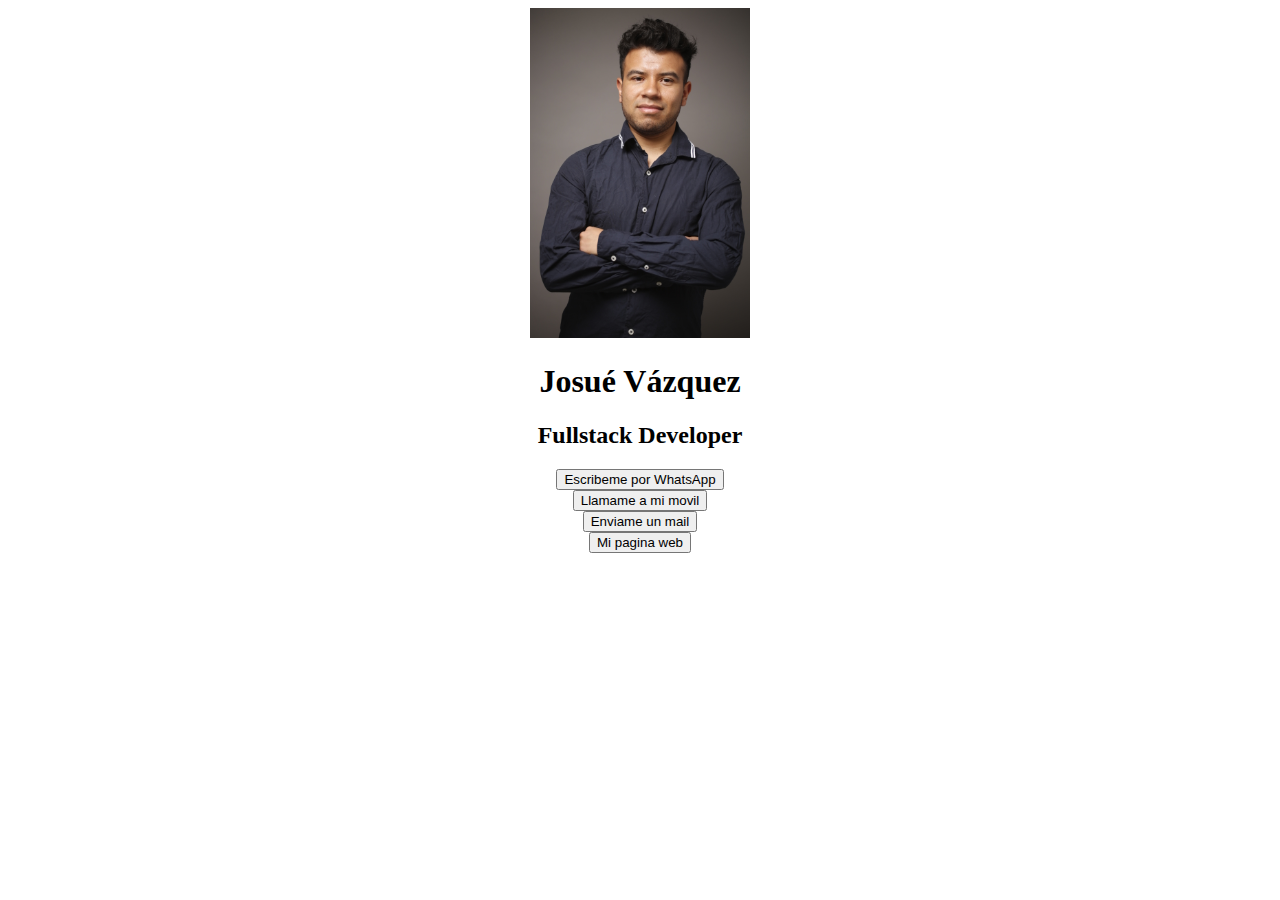
==== tarjeta.html @ 6b3142c0 "first commit" ====
<!DOCTYPE html>
<html lang="en">
<head>
    <meta charset="UTF-8">
    <meta http-equiv="X-UA-Compatible" content="IE=edge">
    <meta name="viewport" content="width=device-width, initial-scale=1.0">
    <title>Tarjeta de Presentación</title>
</head>
<body>
    <div align="center" > <!--Contenedor 1 Imagen de Perfil-->
        <img src="./MANPOWER-3-150.JPG" alt="" width="220">
        <!-- Comentario -->
    </div>

    <div align="center"> <!--Contenedor 2 Información-->
        <h1>Josué Vázquez</h1>
        <h2>Fullstack Developer</h2>

    </div>

    <div align="center" > <!--Contenedor 3 Botones-->
        <button>Escribeme por WhatsApp</button>
        <br>
        <button>Llamame a mi movil</button>
        <br>
        <button>Enviame un mail</button>
        <br>
        <button>Mi pagina web</button>
    </div>

</body>
</html>
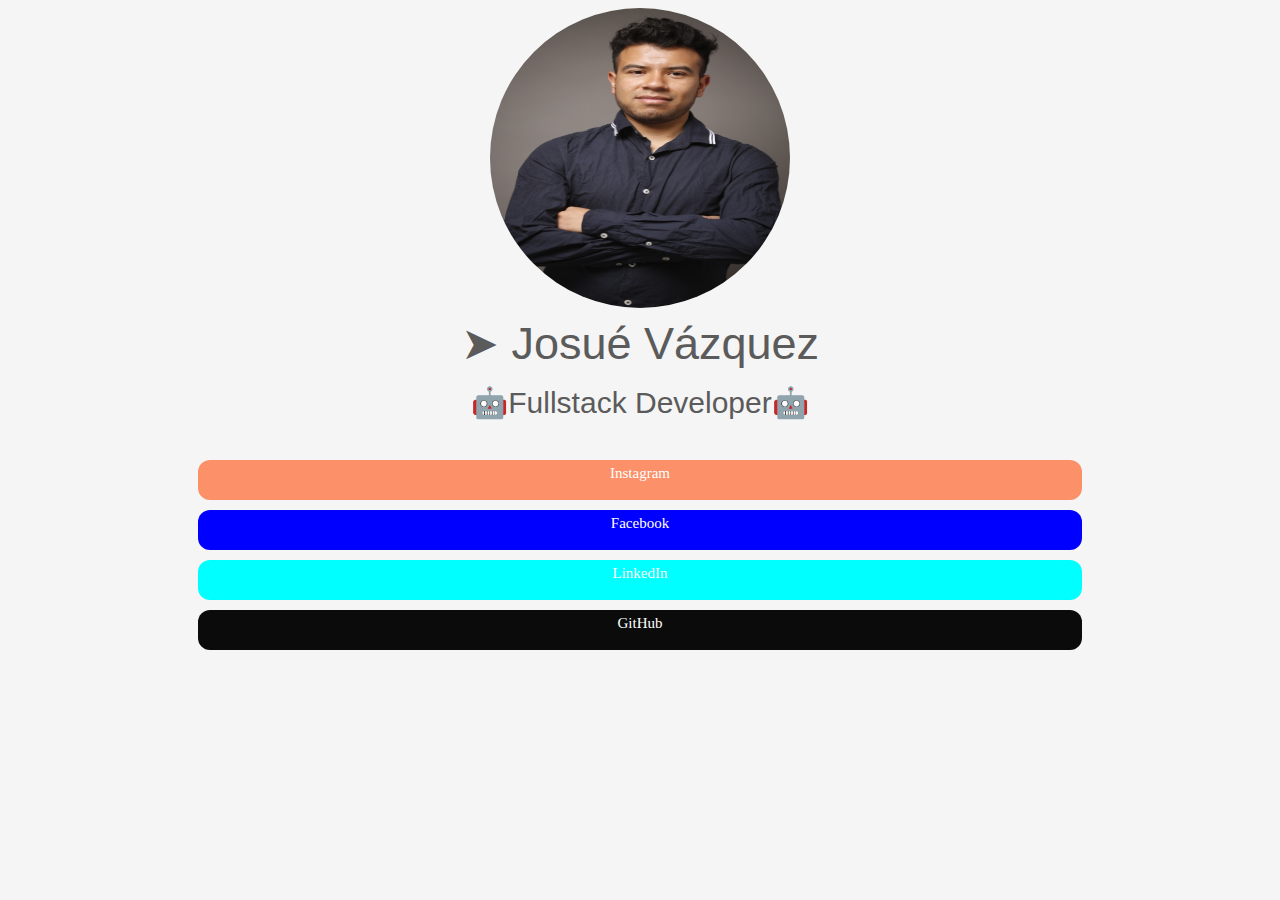
==== commit 7a952451: "styles with css" ====
--- a/tarjeta.html
+++ b/tarjeta.html
@@ -5,27 +5,38 @@
     <meta http-equiv="X-UA-Compatible" content="IE=edge">
     <meta name="viewport" content="width=device-width, initial-scale=1.0">
     <title>Tarjeta de Presentación</title>
+    <link rel="stylesheet" href="style.css">
 </head>
 <body>
     <div align="center" > <!--Contenedor 1 Imagen de Perfil-->
-        <img src="./MANPOWER-3-150.JPG" alt="" width="220">
+        <img src="./MANPOWER-3-150.JPG" alt="" class="imgRedonda">
         <!-- Comentario -->
     </div>
 
     <div align="center"> <!--Contenedor 2 Información-->
-        <h1>Josué Vázquez</h1>
-        <h2>Fullstack Developer</h2>
+        <a class="name">➤ Josué Vázquez</a>
+        <br>
+        <a class="position">🤖Fullstack Developer🤖</a>
+<!-- 
+        <h2> 
+            🤖Fullstack Developer🤖
+        </h2> -->
 
     </div>
 
-    <div align="center" > <!--Contenedor 3 Botones-->
-        <button>Escribeme por WhatsApp</button>
+    <div class="links" align="center" > <!--Contenedor 3 Botones-->
+        <!-- <button>Escribeme por WhatsApp</button>
         <br>
         <button>Llamame a mi movil</button>
         <br>
         <button>Enviame un mail</button>
         <br>
-        <button>Mi pagina web</button>
+        <button>Mi pagina web</button> -->
+        <a class="instagram">Instagram</a>
+        <a class="facebook">Facebook</a>
+        <a class="linkedin">LinkedIn</a>
+        <a class="github">GitHub</a>
+
     </div>
 
 </body>
--- a/style.css
+++ b/style.css
@@ -0,0 +1,86 @@
+/*1era forma para las Etiqueta  */
+body {
+    background-color: whitesmoke;
+}
+/*2da para las clases el . */
+/* .links {
+    background-color: aquamarine;
+    color: brown; 
+     se replica a la tipografia 
+} 
+*/
+
+/* 3ra que es con el ID
+#sendButton {
+    background-color: red;
+    color: orange;
+}  */
+
+.imgRedonda {
+    width:300px;
+    height:300px;
+    border-radius:150px;
+}
+
+section{
+
+}
+
+.name{
+    text-align: center;
+    font-size: 45px;
+    color: rgb(91,91,91);
+    font-family: Impact, Haettenschweiler, 'Arial Narrow Bold', sans-serif;
+}
+.position{
+    text-align: center;
+    font-size: 30px;
+    color: rgb(91,91,91);
+    font-family: Impact, Haettenschweiler, 'Arial Narrow Bold', sans-serif;
+}
+
+.links {
+    padding-top: 30px;
+    width: 70%;
+    margin: auto;
+
+
+}
+
+a {
+    padding: 5px;
+    height: 30px;
+    margin-bottom: 10px;
+    font-size: 15px;
+    font-weight: 500px;
+    font-family: Georgia, 'Times New Roman', Times, serif;
+    border-radius: 12px;
+    color: white;
+    display: block;
+    text-align: center;
+
+}
+
+.instagram{
+    background-color: rgb(251,144,105);
+
+}
+.instagram:hover{
+    background-color: orangered;
+
+}
+
+.facebook {
+    background-color: blue;
+
+}
+
+.linkedin {
+    background-color: aqua;
+
+}
+
+.github { 
+    background-color: rgb(11, 11, 11);
+
+}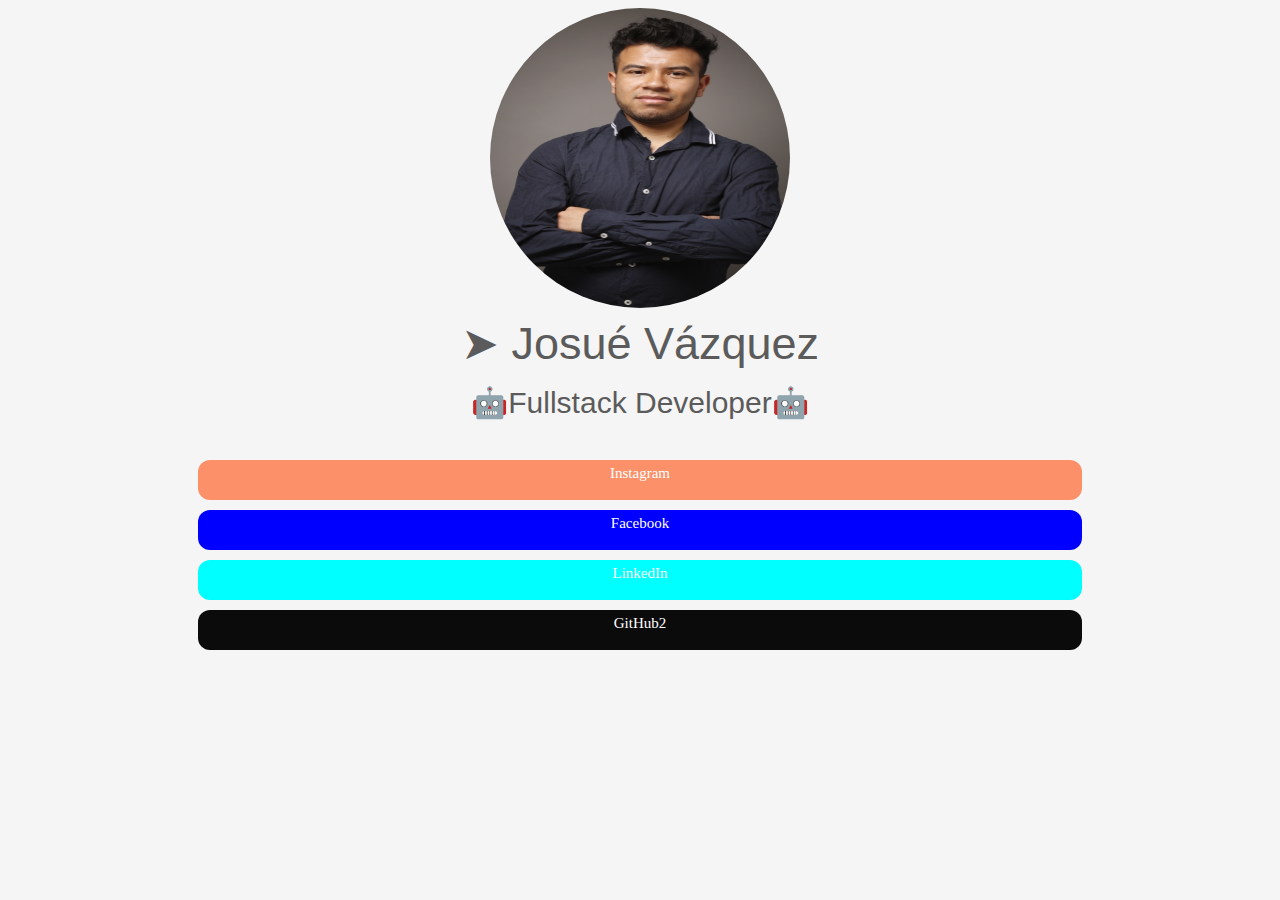
==== commit d7e03407: "ejemplo" ====
--- a/tarjeta.html
+++ b/tarjeta.html
@@ -35,7 +35,7 @@
         <a class="instagram">Instagram</a>
         <a class="facebook">Facebook</a>
         <a class="linkedin">LinkedIn</a>
-        <a class="github">GitHub</a>
+        <a class="github">GitHub2</a>
 
     </div>
 
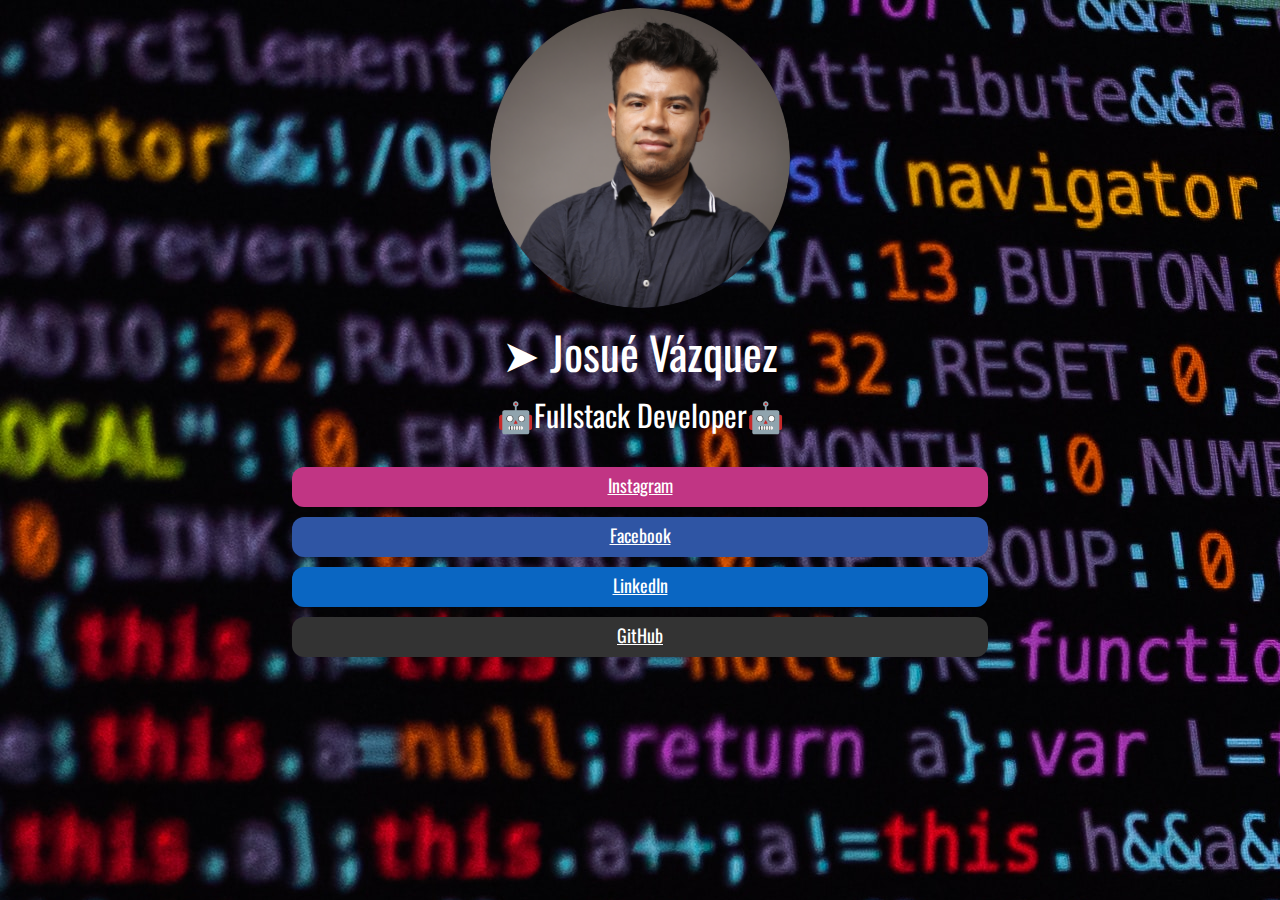
==== commit 8f08c32f: "Style and URL" ====
--- a/tarjeta.html
+++ b/tarjeta.html
@@ -6,10 +6,14 @@
     <meta name="viewport" content="width=device-width, initial-scale=1.0">
     <title>Tarjeta de Presentación</title>
     <link rel="stylesheet" href="style.css">
+    <link rel="stylesheet" href="https://cdnjs.cloudflare.com/ajax/libs/font-awesome/4.7.0/css/font-awesome.min.css">
+    
+
 </head>
 <body>
+    
     <div align="center" > <!--Contenedor 1 Imagen de Perfil-->
-        <img src="./MANPOWER-3-150.JPG" alt="" class="imgRedonda">
+        <img src="./img/logo.png" alt="" class="imgRedonda">
         <!-- Comentario -->
     </div>
 
@@ -25,19 +29,15 @@
     </div>
 
     <div class="links" align="center" > <!--Contenedor 3 Botones-->
-        <!-- <button>Escribeme por WhatsApp</button>
-        <br>
-        <button>Llamame a mi movil</button>
-        <br>
-        <button>Enviame un mail</button>
-        <br>
-        <button>Mi pagina web</button> -->
-        <a class="instagram">Instagram</a>
-        <a class="facebook">Facebook</a>
-        <a class="linkedin">LinkedIn</a>
-        <a class="github">GitHub2</a>
+        <a class="instagram" href="https://www.instagram.com/kunjos95/">Instagram</a>
+        <a class="facebook" href="https://www.facebook.com/JossVazquezMx/">Facebook</a>
+        <!-- <button class="fa fa-facebook" href="https://www.facebook.com/JossVazquezMx/"></button> -->
+        <a class="linkedin" href="https://www.linkedin.com/in/josuevn/">LinkedIn</a>
+        <a class="github" href="https://github.com/josuevn21">GitHub</a>
 
     </div>
+    
 
 </body>
+
 </html>--- a/style.css
+++ b/style.css
@@ -1,6 +1,10 @@
+@import url('https://fonts.googleapis.com/css2?family=Oswald:wght@200&display=swap');
+/* @import * as te from 'tw-elements'; */
 /*1era forma para las Etiqueta  */
 body {
-    background-color: whitesmoke;
+    /* background-color: whitesmoke; */
+    background-image: url(./img/bg.jpg);
+    font-family: 'Oswald', sans-serif;
 }
 /*2da para las clases el . */
 /* .links {
@@ -29,19 +33,19 @@
 .name{
     text-align: center;
     font-size: 45px;
-    color: rgb(91,91,91);
-    font-family: Impact, Haettenschweiler, 'Arial Narrow Bold', sans-serif;
+    color: rgb(255, 255, 255);
+    
 }
 .position{
     text-align: center;
     font-size: 30px;
-    color: rgb(91,91,91);
-    font-family: Impact, Haettenschweiler, 'Arial Narrow Bold', sans-serif;
+    color: rgb(255, 255, 255);
+    /* font-family: Impact, Haettenschweiler, 'Arial Narrow Bold', sans-serif; */
 }
 
 .links {
     padding-top: 30px;
-    width: 70%;
+    width: 55%;
     margin: auto;
 
 
@@ -51,9 +55,9 @@
     padding: 5px;
     height: 30px;
     margin-bottom: 10px;
-    font-size: 15px;
+    font-size: 18px;
     font-weight: 500px;
-    font-family: Georgia, 'Times New Roman', Times, serif;
+    /* font-family: Georgia, 'Times New Roman', Times, serif; */
     border-radius: 12px;
     color: white;
     display: block;
@@ -62,25 +66,56 @@
 }
 
 .instagram{
-    background-color: rgb(251,144,105);
+    background-color: #C13584;
 
 }
 .instagram:hover{
-    background-color: orangered;
+    background-color: #F56040;
 
 }
+.fa {
+    padding: 20px;
+    font-size: 30px;
+    width: 30px;
+    text-align: center;
+    text-decoration: none;
+    margin: 5px 2px;
+    border-radius: 50%;
+  }
+  
+  .fa:hover {
+      opacity: 0.7;
+  }
+  
+  .fa-facebook {
+    background: #3B5998;
+    color: white;
+  }
 
 .facebook {
-    background-color: blue;
+    background-color: #2f55a4;
+
+}
+.facebook:hover {
+    background-color: #2f477a;
 
 }
 
 .linkedin {
-    background-color: aqua;
+    background-color: #0A66C2;
+
+}
+.linkedin:hover {
+    background-color: #0A66b0;
 
 }
 
 .github { 
-    background-color: rgb(11, 11, 11);
+    background-color: #333;
 
-}+    
+}
+.github:hover { 
+    background-color: #6e5494;
+
+}
